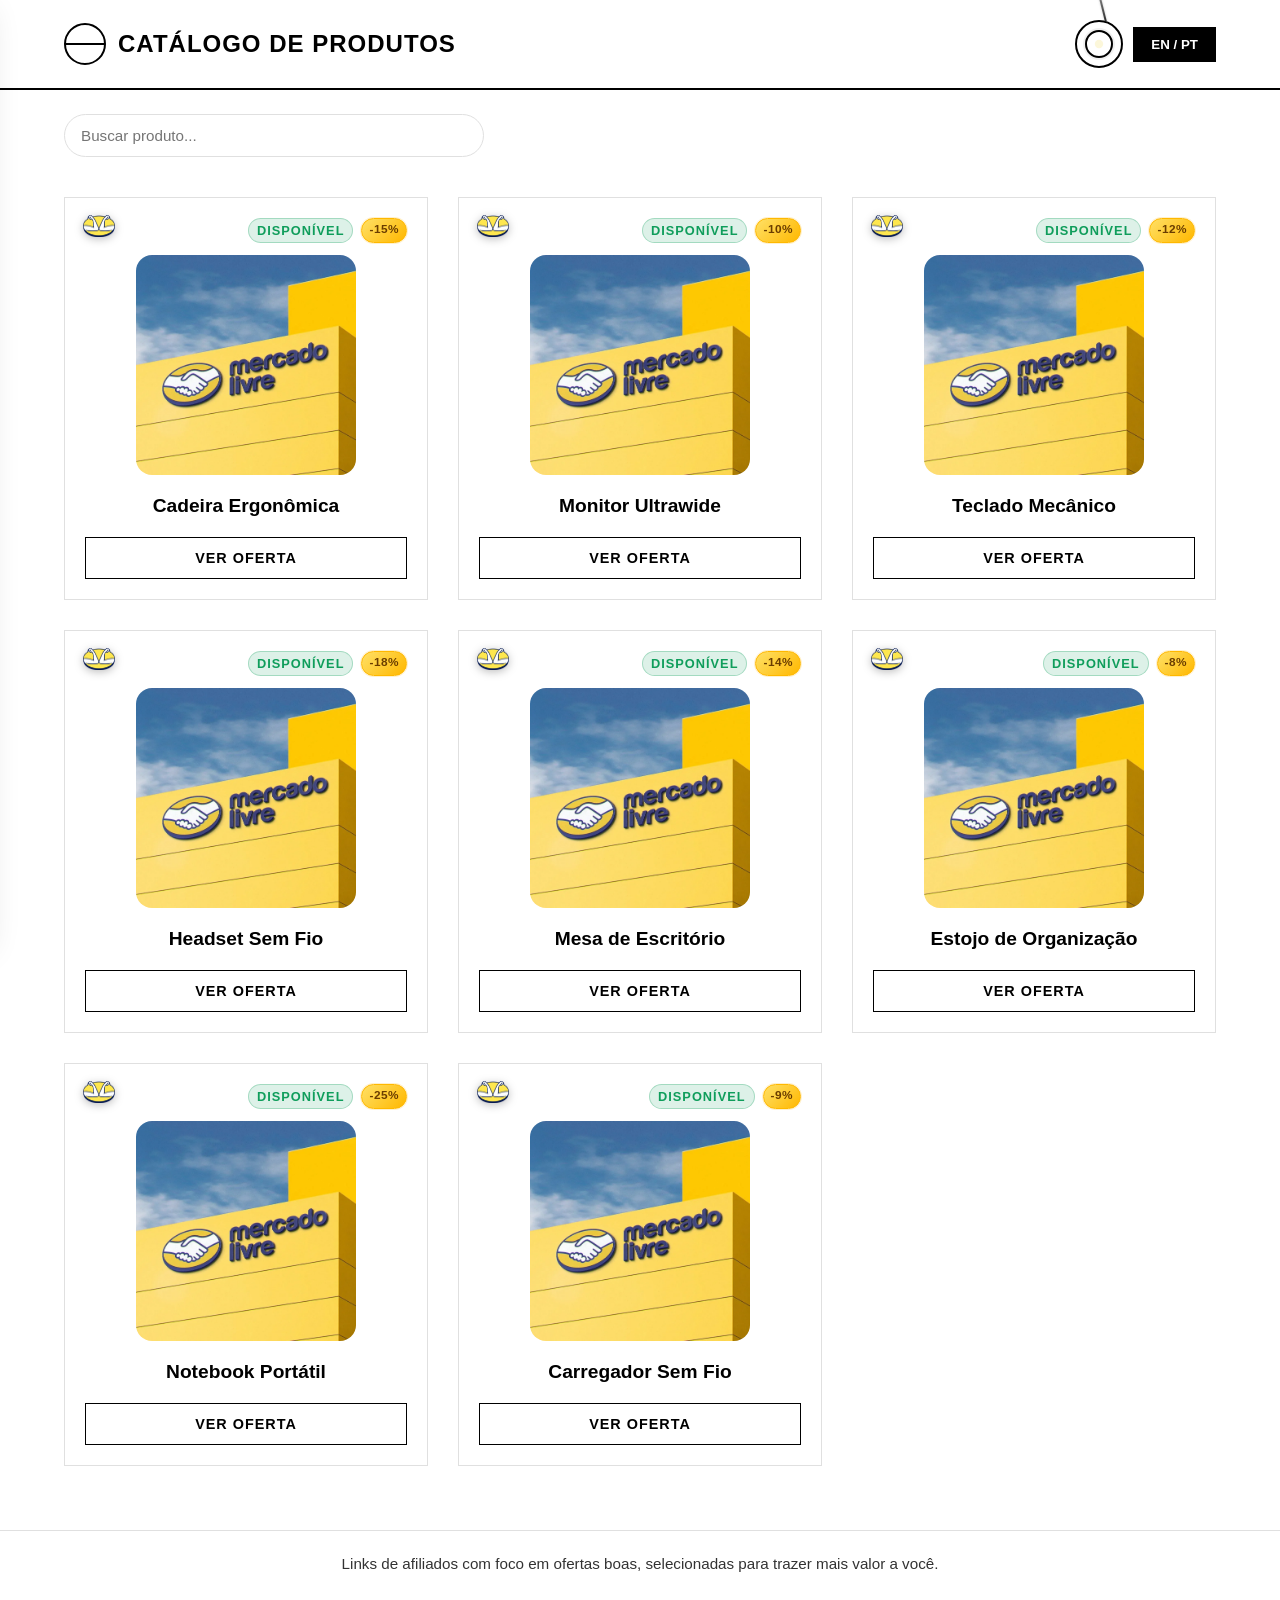
==== index.html @ 7bf1e3f5 "Add files via upload" ====
<!DOCTYPE html>
<html lang="pt-BR">
<head>
    <meta charset="UTF-8">
    <meta name="viewport" content="width=device-width, initial-scale=1.0">
    <title>Catálogo Minimalista</title>
    <link rel="stylesheet" href="../css/styles.css">
</head>
<body>
    <header>
        <div class="header-left">
            <button id="menuToggle" class="menu-toggle" type="button" aria-label="Abrir menu" aria-expanded="false">
                <span></span>
                <span></span>
                <span></span>
            </button>
            <h1 class="title-word-effect" data-i18n="title">Catálogo de Produtos</h1>
        </div>
        <div class="header-actions">
            <button id="themeToggle" type="button" class="lamp-toggle" aria-label="Alternar tema" aria-pressed="false">
                <span class="lamp-cord"></span>
                <span class="lamp-base">
                    <span class="lamp-glow"></span>
                </span>
            </button>
            <button id="langToggle" type="button">EN / PT</button>
        </div>
    </header>

    <aside id="sideMenu" class="side-menu" aria-hidden="true">
        <div class="side-menu-header">
            <h2>Pesquisa</h2>
            <button id="closeMenu" class="close-menu" type="button" aria-label="Fechar menu">×</button>
        </div>
        <nav>
            <a href="#" data-filter="all">Todos</a>
            <a href="#" data-filter="eletronicos">Eletrônicos</a>
            <a href="#" data-filter="materiais">Materiais</a>
            <a href="#" data-filter="moveis">Móveis</a>
            <a href="#" data-filter="decoracao">Decoração</a>
            <a href="#" data-filter="escritorio">Escritório</a>
            <a href="#" data-filter="bem-estar">Bem-estar</a>
        </nav>
    </aside>
    <div id="menuOverlay" class="menu-overlay"></div>

    <div id="pageLoader" class="page-loader active" aria-live="polite">
        <div class="loader-pill" role="status" aria-label="Carregando catálogo">
            <div class="loader-hexagon">
                <span></span>
                <span></span>
                <span></span>
                <span></span>
                <span></span>
                <span></span>
            </div>
        </div>
    </div>

    <main>
        <div class="catalog-toolbar">
            <input id="searchInput" class="search-input" type="search" placeholder="Buscar produto..." aria-label="Buscar produto">
            <div id="searchSuggestions" class="search-suggestions" aria-live="polite"></div>
        </div>
        <div class="grid-shell">
            <div class="grid-container" id="productGrid"></div>
        </div>
    </main>

    <footer class="site-footer">
        <p>Links de afiliados com foco em ofertas boas, selecionadas para trazer mais valor a você.</p>
    </footer>

    <script type="module" src="../js/app.js"></script>
</body>
</html>
---- css/styles.css ----
/* Variáveis para manter o minimalismo e facilitar alterações futuras */
:root {
    --bg-color: #ffffff;
    --text-color: #000000;
    --border-color: #e0e0e0;
    --hover-bg: #f9f9f9;
    --button-bg: #000000;
    --button-text: #ffffff;
    --button-hover-bg: #ffffff;
    --button-hover-text: #000000;
}

* {
    -webkit-tap-highlight-color: transparent;
}

body {
    font-family: 'Nunito', 'Segoe UI', 'Trebuchet MS', 'Arial Rounded MT Bold', sans-serif;
    background-color: var(--bg-color);
    color: var(--text-color);
    margin: 0;
    padding: 0;
    -webkit-font-smoothing: antialiased;
    transition: background-color 0.3s ease, color 0.3s ease;
    cursor: url('../img/up-sign.png') 0 0, pointer;
}

body.is-loading main {
    opacity: 0;
    pointer-events: none;
}

.page-loader {
    position: fixed;
    inset: 0;
    display: flex;
    align-items: center;
    justify-content: center;
    background: var(--bg-color);
    z-index: 999;
    opacity: 0;
    visibility: hidden;
    transition: opacity 0.25s ease, visibility 0.25s ease;
}

.page-loader.active {
    opacity: 1;
    visibility: visible;
}

.loader-pill {
    display: flex;
    align-items: center;
    justify-content: center;
    padding: 16px 18px;
    border: 1px solid var(--border-color);
    border-radius: 999px;
    background: var(--hover-bg);
    box-shadow: 0 8px 24px rgba(0,0,0,0.08);
}

.loader-hexagon {
    position: relative;
    width: 34px;
    height: 34px;
    animation: spinHex 1s linear infinite;
}

.loader-hexagon span {
    position: absolute;
    inset: 0;
    margin: auto;
    width: 100%;
    height: 100%;
    border: 2px solid var(--text-color);
    border-radius: 10px;
    transform: rotate(30deg);
}

.loader-hexagon span:nth-child(2) { transform: rotate(90deg); }
.loader-hexagon span:nth-child(3) { transform: rotate(150deg); }
.loader-hexagon span:nth-child(4) { transform: rotate(210deg); }
.loader-hexagon span:nth-child(5) { transform: rotate(270deg); }
.loader-hexagon span:nth-child(6) { transform: rotate(330deg); }

@keyframes spinHex {
    from { transform: rotate(0deg); }
    to { transform: rotate(360deg); }
}

body[data-theme="dark"] {
    --bg-color: #0f1115;
    --text-color: #f5f5f5;
    --border-color: #333743;
    --hover-bg: #191d27;
    --button-bg: #f5f5f5;
    --button-text: #0f1115;
    --button-hover-bg: #0f1115;
    --button-hover-text: #f5f5f5;
}

header {
    display: flex;
    justify-content: space-between;
    align-items: center;
    padding: 20px 5%;
    border-bottom: 2px solid var(--text-color);
}

.header-left {
    display: flex;
    align-items: center;
    gap: 12px;
}

.menu-toggle,
.close-menu {
    display: inline-flex;
    align-items: center;
    justify-content: center;
    width: 42px;
    height: 42px;
    padding: 0;
    border: 2px solid var(--text-color);
    background: transparent;
    border-radius: 999px;
}

.menu-toggle span {
    display: block;
    width: 18px;
    height: 2px;
    background: var(--text-color);
    margin: 2px 0;
}

header h1 {
    font-size: 1.5rem;
    margin: 0;
    text-transform: uppercase;
    letter-spacing: 1px;
}

.title-word-effect {
    cursor: url("../img/up-sign.png") 0 0, pointer;
    line-height: 1.4;
}

.title-word-effect span {
    display: inline-block;
    transition: opacity 0.2s ease;
}

.title-word-effect:hover span {
    opacity: 0.25;
}

.title-word-effect:hover span:hover {
    opacity: 1;
}

.header-actions {
    display: flex;
    gap: 10px;
    align-items: center;
}

button {
    background: var(--button-bg);
    color: var(--button-text);
    border: 2px solid var(--text-color);
    padding: 8px 16px;
    cursor: url("../img/hand.png") 0 0, pointer;
    font-weight: bold;
    transition: all 0.2s ease;
}

button:hover {
    background: var(--button-hover-bg);
    color: var(--button-hover-text);
}

.lamp-toggle {
    position: relative;
    display: inline-flex;
    align-items: center;
    justify-content: center;
    width: 48px;
    height: 48px;
    padding: 0;
    border-radius: 999px;
    border: 2px solid var(--text-color);
    background: transparent;
    overflow: visible;
}

.lamp-toggle:hover {
    transform: scale(1.04);
}

.lamp-cord {
    position: absolute;
    top: -24px;
    left: 50%;
    width: 2px;
    height: 24px;
    background: linear-gradient(to bottom, #7a7a7a, #2f2f2f);
    transform-origin: top center;
    transform: rotate(-14deg);
    transition: transform 0.35s cubic-bezier(0.25, 0.8, 0.25, 1);
    filter: drop-shadow(0 1px 1px rgba(0,0,0,0.2));
}

.lamp-toggle[aria-pressed="true"] .lamp-cord {
    transform: rotate(14deg);
}

/* Classes de gatilho que o JS vai injetar */
.lamp-cord.is-animating-on {
    animation: ragdoll-cord-on 0.6s ease-in-out 1;
}

.lamp-cord.is-animating-off {
    animation: ragdoll-cord-off 0.6s ease-in-out 1;
}

/* IDA: Sai de -14deg (claro), passa do ponto e assenta em 14deg (escuro) */
@keyframes ragdoll-cord-on {
    0%   { transform: rotate(-14deg); }
    25%  { transform: rotate(24deg);  } /* Puxada forte passando do ponto */
    45%  { transform: rotate(4deg);   } /* Balanço de volta */
    65%  { transform: rotate(18deg);  } /* Quase parando */
    85%  { transform: rotate(12deg);  }
    100% { transform: rotate(14deg);  } /* Ponto final escuro */
}

/* VOLTA: Sai de 14deg (escuro), passa do ponto e assenta em -14deg (claro) */
@keyframes ragdoll-cord-off {
    0%   { transform: rotate(14deg);  }
    25%  { transform: rotate(-24deg); } /* Puxada forte pro outro lado */
    45%  { transform: rotate(-4deg);  }
    65%  { transform: rotate(-18deg); }
    85%  { transform: rotate(-12deg); }
    100% { transform: rotate(-14deg); } /* Ponto final claro */
}

.lamp-base {
    position: relative;
    width: 24px;
    height: 24px;
    border-radius: 50%;
    border: 2px solid var(--text-color);
    background: var(--bg-color);
    display: flex;
    align-items: center;
    justify-content: center;
    box-shadow: 0 0 0 2px rgba(0,0,0,0.06);
    transition: background-color 0.25s ease, box-shadow 0.25s ease;
}

.lamp-glow {
    position: absolute;
    width: 12px;
    height: 12px;
    border-radius: 50%;
    background: #f5e06b;
    opacity: 0.25;
    transition: opacity 0.25s ease, transform 0.25s ease;
    transform: scale(0.7);
}

.lamp-toggle[aria-pressed="true"] .lamp-base {
    background: #ffe89a;
    box-shadow: 0 0 12px rgba(255, 232, 154, 0.7);
}

.lamp-toggle[aria-pressed="true"] .lamp-glow {
    opacity: 1;
    transform: scale(1.2);
}

body[data-theme="dark"] .lamp-base {
    background: #1d1d1d;
}

body[data-theme="dark"] .lamp-toggle[aria-pressed="true"] .lamp-base {
    background: #ffef9a;
}

/* Container Responsivo para Celular e Desktop */
.catalog-toolbar {
    padding: 24px 5% 0;
    max-width: 420px;
}

.search-input {
    width: 100%;
    padding: 12px 16px;
    border: 1px solid var(--border-color);
    border-radius: 999px;
    background: var(--bg-color);
    color: var(--text-color);
    font-size: 0.95rem;
    outline: none;
    transition: border-color 0.2s ease, box-shadow 0.2s ease;
    cursor: url('../img/text.png') 0 0, text;
}

.search-input:focus {
    border-color: var(--text-color);
    box-shadow: 0 0 0 3px rgba(0, 0, 0, 0.08);
}

.search-input::-webkit-search-cancel-button {
    -webkit-appearance: none;
    appearance: none;
    height: 14px;
    width: 14px;
    margin-left: 8px;
    cursor: pointer;
    filter: brightness(0) invert(1);
}

.search-suggestions {
    margin-top: 8px;
    border: 1px solid var(--border-color);
    border-radius: 16px;
    background: var(--bg-color);
    overflow: hidden;
    box-shadow: 0 10px 24px rgba(0,0,0,0.06);
}

.search-suggestion {
    width: 100%;
    padding: 10px 14px;
    border: 0;
    background: transparent;
    color: var(--text-color);
    text-align: left;
    font-size: 0.95rem;
    cursor: url("../img/hand.png") 0 0, pointer;
}

.search-suggestion:hover {
    background: var(--hover-bg);
}

.grid-shell {
    position: relative;
}

.grid-container {
    display: grid;
    grid-template-columns: repeat(auto-fit, minmax(280px, 1fr));
    gap: 30px;
    padding: 40px 5%;
    transition: opacity 0.2s ease;
}

.grid-container.is-transitioning {
    opacity: 0;
}

/* Cartão do Produto */
.product-card {
    position: relative;
    border: 1px solid var(--border-color);
    padding: 20px;
    text-align: center;
    transition: transform 0.3s, box-shadow 0.3s;
    cursor: url("../img/grab.png") 0 0, pointer;
    text-decoration: none;
    color: inherit;
    display: flex;
    flex-direction: column;
    align-items: center;
}

.product-card:hover {
    transform: translateY(-5px);
    box-shadow: 0 10px 20px rgba(0,0,0,0.05);
    background-color: var(--hover-bg);
}

.store-icon {
    position: absolute;
    top: 6px;
    left: 12px;
    width: 32px;
    height: 32px;
    object-fit: contain;
    padding: 6px;
    border-radius: 50%;
    background-color: transparent;
    box-shadow: none;
    z-index: 2;
    border: none;
    filter: drop-shadow(0 2px 4px rgba(0, 0, 0, 0.25));
}

.product-img {
    width: 100%;
    max-width: 220px;
    height: 220px;
    object-fit: cover;
    object-position: center;
    margin-bottom: 20px;
    border-radius: 16px;
    background: var(--hover-bg);
}

.product-title {
    font-size: 1.2rem;
    font-weight: bold;
    margin-bottom: 20px;
}

.product-badges {
    display: flex;
    align-self: flex-end;
    gap: 8px;
    margin-bottom: 12px;
    flex-wrap: wrap;
    justify-content: flex-end;
}

.product-status {
    font-size: 0.8rem;
    font-weight: bold;
    text-transform: uppercase;
    letter-spacing: 1px;
    padding: 4px 8px;
    border-radius: 999px;
    border: none;
}

.product-status.available {
    color: #0f9d5b;
    background: rgba(15, 157, 91, 0.14);
    border: 1px solid rgba(15, 157, 91, 0.28);
}

.product-status.unavailable {
    color: #d93b3b;
    background: rgba(217, 59, 59, 0.12);
    border: 1px solid rgba(217, 59, 59, 0.24);
}

.product-discount {
    font-size: 0.74rem;
    font-weight: 700;
    padding: 3px 7px;
    border-radius: 999px;
    background: linear-gradient(135deg, #ffe066, #ffb800);
    color: #6a3d00;
    border: 1px solid #ffb800;
    letter-spacing: 0.04em;
    text-transform: uppercase;
    box-shadow: 0 0 0 1px rgba(255, 184, 0, 0.2);
}

.product-btn {
    margin-top: auto;
    width: 100%;
    padding: 12px;
    background: transparent;
    color: var(--text-color);
    border: 1px solid var(--text-color);
    text-transform: uppercase;
    font-size: 0.9rem;
    letter-spacing: 1px;
}

.product-btn {
    transition: background-color 0.25s ease, color 0.25s ease, transform 0.25s ease;
}

.product-btn:hover {
    background: var(--text-color);
    color: var(--bg-color);
    transform: translateY(-1px);
    cursor: url('../img/grab.png') 0 0, pointer;
}

.product-card:hover {
    box-shadow: 0 12px 28px rgba(0, 0, 0, 0.08);
}

.side-menu {
    position: fixed;
    top: 0;
    left: -320px;
    width: 280px;
    height: 100vh;
    background: var(--bg-color);
    border-right: 1px solid var(--border-color);
    box-shadow: 0 10px 30px rgba(0,0,0,0.12);
    padding: 20px;
    z-index: 20;
    transition: left 0.45s cubic-bezier(0.22, 1, 0.36, 1), transform 0.45s cubic-bezier(0.22, 1, 0.36, 1);
    transform: translateX(-12px);
}

.side-menu.open {
    left: 0;
    transform: translateX(0);
}

.side-menu-header {
    display: flex;
    justify-content: space-between;
    align-items: center;
    margin-bottom: 20px;
}

.side-menu nav {
    display: flex;
    flex-direction: column;
    gap: 12px;
}

.side-menu a {
    color: var(--text-color);
    text-decoration: none;
    font-weight: bold;
    padding: 8px 0;
    cursor: url("../img/up-sign.png") 0 0, pointer;
}

.menu-overlay {
    position: fixed;
    inset: 0;
    background: rgba(0,0,0,0.25);
    opacity: 0;
    pointer-events: none;
    transition: opacity 0.3s ease;
    z-index: 15;
}

.menu-overlay.active {
    opacity: 1;
    pointer-events: auto;
}

.empty-state {
    grid-column: 1 / -1;
    padding: 32px 24px;
    text-align: center;
    border: 1px dashed var(--border-color);
    border-radius: 20px;
    background: var(--hover-bg);
}

.empty-state h3 {
    margin: 0 0 8px;
    font-size: 1.1rem;
}

.empty-state p {
    margin: 0 0 14px;
    opacity: 0.8;
}

.empty-state button {
    padding: 10px 14px;
}

.site-footer {
    padding: 24px 5% 40px;
    text-align: center;
    border-top: 1px solid var(--border-color);
    margin-top: 24px;
}

.site-footer p {
    margin: 0;
    font-size: 0.95rem;
    color: var(--text-color);
    opacity: 0.8;
}

/* Ajustes finos para telas muito pequenas */
@media (max-width: 480px) {
    header {
        flex-direction: column;
        gap: 15px;
    }
}
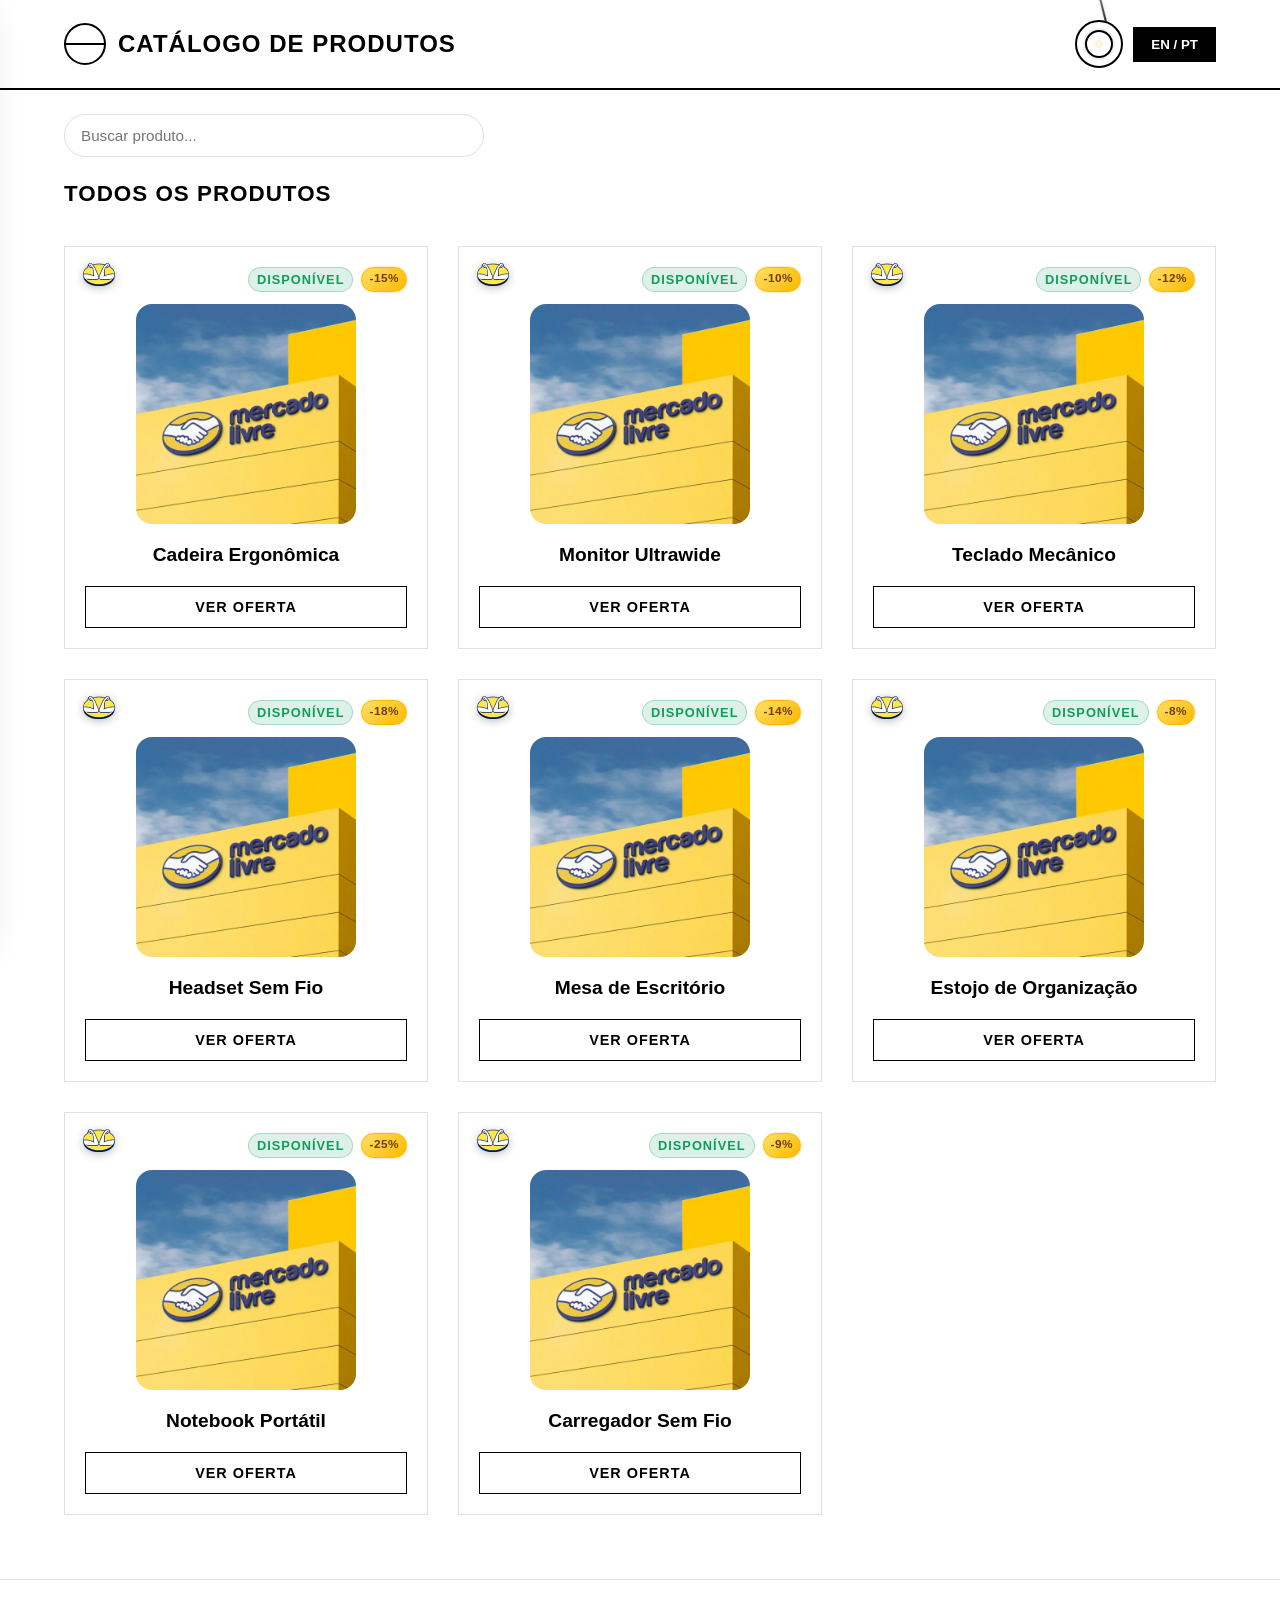
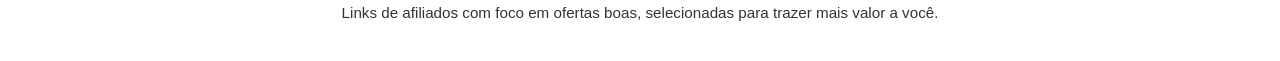
==== commit 44b2171e: "Update index.html" ====
--- a/index.html
+++ b/index.html
@@ -4,7 +4,7 @@
     <meta charset="UTF-8">
     <meta name="viewport" content="width=device-width, initial-scale=1.0">
     <title>Catálogo Minimalista</title>
-    <link rel="stylesheet" href="../css/styles.css">
+    <link rel="stylesheet" href="css/styles.css">
 </head>
 <body>
     <header>
@@ -29,7 +29,7 @@
 
     <aside id="sideMenu" class="side-menu" aria-hidden="true">
         <div class="side-menu-header">
-            <h2>Pesquisa</h2>
+            <h2>Menu</h2>
             <button id="closeMenu" class="close-menu" type="button" aria-label="Fechar menu">×</button>
         </div>
         <nav>
@@ -40,6 +40,7 @@
             <a href="#" data-filter="decoracao">Decoração</a>
             <a href="#" data-filter="escritorio">Escritório</a>
             <a href="#" data-filter="bem-estar">Bem-estar</a>
+            <a href="#" data-filter="favoritos" class="nav-favorites">Meus Favoritos ❤️</a>
         </nav>
     </aside>
     <div id="menuOverlay" class="menu-overlay"></div>
@@ -63,6 +64,7 @@
             <div id="searchSuggestions" class="search-suggestions" aria-live="polite"></div>
         </div>
         <div class="grid-shell">
+            <h2 id="sectionTitle" class="section-title">Todos os Produtos</h2>
             <div class="grid-container" id="productGrid"></div>
         </div>
     </main>
@@ -71,6 +73,6 @@
         <p>Links de afiliados com foco em ofertas boas, selecionadas para trazer mais valor a você.</p>
     </footer>
 
-    <script type="module" src="../js/app.js"></script>
+    <script type="module" src="js/app.js"></script>
 </body>
-</html>+</html>
--- a/css/styles.css
+++ b/css/styles.css
@@ -8,6 +8,7 @@
     --button-text: #ffffff;
     --button-hover-bg: #ffffff;
     --button-hover-text: #000000;
+    --heart-color: #ff3366;
 }
 
 * {
@@ -22,7 +23,7 @@
     padding: 0;
     -webkit-font-smoothing: antialiased;
     transition: background-color 0.3s ease, color 0.3s ease;
-    cursor: url('../img/up-sign.png') 0 0, pointer;
+    cursor: url('img/up-sign.png') 0 0, pointer;
 }
 
 body.is-loading main {
@@ -170,7 +171,7 @@
     color: var(--button-text);
     border: 2px solid var(--text-color);
     padding: 8px 16px;
-    cursor: url("../img/hand.png") 0 0, pointer;
+    cursor: url("img/hand.png") 0 0, pointer;
     font-weight: bold;
     transition: all 0.2s ease;
 }
@@ -215,7 +216,6 @@
     transform: rotate(14deg);
 }
 
-/* Classes de gatilho que o JS vai injetar */
 .lamp-cord.is-animating-on {
     animation: ragdoll-cord-on 0.6s ease-in-out 1;
 }
@@ -224,24 +224,22 @@
     animation: ragdoll-cord-off 0.6s ease-in-out 1;
 }
 
-/* IDA: Sai de -14deg (claro), passa do ponto e assenta em 14deg (escuro) */
 @keyframes ragdoll-cord-on {
     0%   { transform: rotate(-14deg); }
-    25%  { transform: rotate(24deg);  } /* Puxada forte passando do ponto */
-    45%  { transform: rotate(4deg);   } /* Balanço de volta */
-    65%  { transform: rotate(18deg);  } /* Quase parando */
+    25%  { transform: rotate(24deg);  }
+    45%  { transform: rotate(4deg);   }
+    65%  { transform: rotate(18deg);  }
     85%  { transform: rotate(12deg);  }
-    100% { transform: rotate(14deg);  } /* Ponto final escuro */
-}
-
-/* VOLTA: Sai de 14deg (escuro), passa do ponto e assenta em -14deg (claro) */
+    100% { transform: rotate(14deg);  }
+}
+
 @keyframes ragdoll-cord-off {
     0%   { transform: rotate(14deg);  }
-    25%  { transform: rotate(-24deg); } /* Puxada forte pro outro lado */
+    25%  { transform: rotate(-24deg); }
     45%  { transform: rotate(-4deg);  }
     65%  { transform: rotate(-18deg); }
     85%  { transform: rotate(-12deg); }
-    100% { transform: rotate(-14deg); } /* Ponto final claro */
+    100% { transform: rotate(-14deg); }
 }
 
 .lamp-base {
@@ -287,7 +285,6 @@
     background: #ffef9a;
 }
 
-/* Container Responsivo para Celular e Desktop */
 .catalog-toolbar {
     padding: 24px 5% 0;
     max-width: 420px;
@@ -303,7 +300,7 @@
     font-size: 0.95rem;
     outline: none;
     transition: border-color 0.2s ease, box-shadow 0.2s ease;
-    cursor: url('../img/text.png') 0 0, text;
+    cursor: url('img/text.png') 0 0, text;
 }
 
 .search-input:focus {
@@ -338,11 +335,21 @@
     color: var(--text-color);
     text-align: left;
     font-size: 0.95rem;
-    cursor: url("../img/hand.png") 0 0, pointer;
+    cursor: url("img/hand.png") 0 0, pointer;
 }
 
 .search-suggestion:hover {
     background: var(--hover-bg);
+}
+
+/* Título dinâmico da seção */
+.section-title {
+    padding: 0 5%;
+    margin-top: 24px;
+    font-size: 1.4rem;
+    font-weight: bold;
+    text-transform: uppercase;
+    letter-spacing: 1px;
 }
 
 .grid-shell {
@@ -353,7 +360,7 @@
     display: grid;
     grid-template-columns: repeat(auto-fit, minmax(280px, 1fr));
     gap: 30px;
-    padding: 40px 5%;
+    padding: 20px 5% 40px;
     transition: opacity 0.2s ease;
 }
 
@@ -361,25 +368,80 @@
     opacity: 0;
 }
 
-/* Cartão do Produto */
+/* Cartão do Produto - Efeito Curtir */
 .product-card {
     position: relative;
     border: 1px solid var(--border-color);
     padding: 20px;
     text-align: center;
     transition: transform 0.3s, box-shadow 0.3s;
-    cursor: url("../img/grab.png") 0 0, pointer;
+    cursor: url("img/grab.png") 0 0, pointer;
     text-decoration: none;
     color: inherit;
     display: flex;
     flex-direction: column;
     align-items: center;
+    user-select: none; /* Previne seleção de texto ao clicar duas vezes */
+    overflow: hidden;
 }
 
 .product-card:hover {
     transform: translateY(-5px);
     box-shadow: 0 10px 20px rgba(0,0,0,0.05);
     background-color: var(--hover-bg);
+}
+
+/* Ícone permanente de favorito (opcional, mostra se está favoritado) */
+.persistent-heart {
+    position: absolute;
+    top: 12px;
+    right: 12px;
+    width: 24px;
+    height: 24px;
+    fill: var(--heart-color);
+    opacity: 0;
+    transition: opacity 0.3s ease;
+    z-index: 5;
+}
+
+.product-card.is-favorite .persistent-heart {
+    opacity: 1;
+}
+
+/* Animação do clique duplo */
+.heart-burst {
+    position: absolute;
+    top: 50%;
+    left: 50%;
+    width: 100px;
+    height: 100px;
+    fill: var(--heart-color);
+    transform: translate(-50%, -50%) scale(0);
+    z-index: 10;
+    pointer-events: none;
+    animation: heartBurstAnim 0.8s ease-out forwards;
+    filter: drop-shadow(0 4px 12px rgba(0,0,0,0.2));
+}
+
+@keyframes heartBurstAnim {
+    0% {
+        transform: translate(-50%, -50%) scale(0);
+        opacity: 1;
+    }
+    15% {
+        transform: translate(-50%, -50%) scale(1.2);
+    }
+    30% {
+        transform: translate(-50%, -50%) scale(0.9);
+    }
+    45% {
+        transform: translate(-50%, -50%) scale(1);
+        opacity: 1;
+    }
+    100% {
+        transform: translate(-50%, -50%) scale(1);
+        opacity: 0;
+    }
 }
 
 .store-icon {
@@ -469,9 +531,6 @@
     text-transform: uppercase;
     font-size: 0.9rem;
     letter-spacing: 1px;
-}
-
-.product-btn {
     transition: background-color 0.25s ease, color 0.25s ease, transform 0.25s ease;
 }
 
@@ -479,11 +538,7 @@
     background: var(--text-color);
     color: var(--bg-color);
     transform: translateY(-1px);
-    cursor: url('../img/grab.png') 0 0, pointer;
-}
-
-.product-card:hover {
-    box-shadow: 0 12px 28px rgba(0, 0, 0, 0.08);
+    cursor: url('img/grab.png') 0 0, pointer;
 }
 
 .side-menu {
@@ -524,7 +579,20 @@
     text-decoration: none;
     font-weight: bold;
     padding: 8px 0;
-    cursor: url("../img/up-sign.png") 0 0, pointer;
+    cursor: url("img/up-sign.png") 0 0, pointer;
+    transition: color 0.2s ease;
+}
+
+.side-menu a:hover {
+    color: var(--heart-color);
+}
+
+/* Destaque para o menu Favoritos */
+.nav-favorites {
+    margin-top: 10px;
+    padding-top: 18px !important;
+    border-top: 2px dashed var(--border-color);
+    color: var(--heart-color) !important;
 }
 
 .menu-overlay {
@@ -544,7 +612,7 @@
 
 .empty-state {
     grid-column: 1 / -1;
-    padding: 32px 24px;
+    padding: 40px 24px;
     text-align: center;
     border: 1px dashed var(--border-color);
     border-radius: 20px;
@@ -579,10 +647,9 @@
     opacity: 0.8;
 }
 
-/* Ajustes finos para telas muito pequenas */
 @media (max-width: 480px) {
     header {
         flex-direction: column;
         gap: 15px;
     }
-}+}
